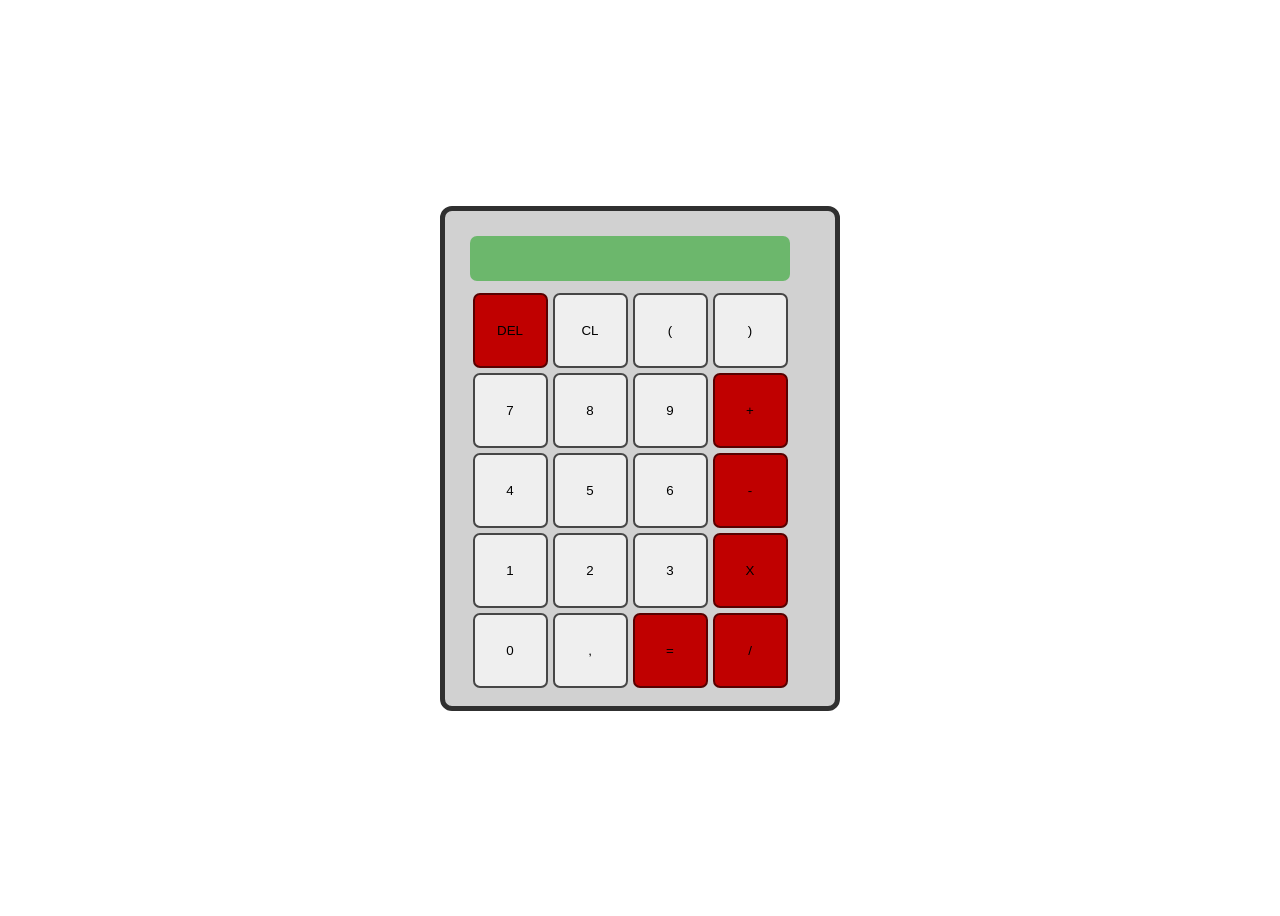
==== calculadora/index.html @ 1af68326 "First commit: Adiciona projetos" ====
<!DOCTYPE html>
<html lang="pt-BR">
<head>
    <meta charset="UTF-8">
    <meta name="viewport" content="width=device-width, initial-scale=1.0">
    <link rel="stylesheet" href="styles/style.css">
    <title>Calculadora</title>
</head>
<body>
    <main>
        <article class="calculadora">
            <section class="btns">
                <section class="result"><span></span></section>
                <button onclick="del()" class="btn-special">DEL</button>
                <button onclick="cl()">CL</button>
                <button onclick="addChar('(')">(</button>
                <button onclick="addChar(')')">)</button>
                <button onclick="addChar(7)">7</button>
                <button onclick="addChar(8)">8</button>
                <button onclick="addChar(9)">9</button>
                <button onclick="addChar('+')" class="btn-special">+</button>
                <button onclick="addChar(4)">4</button>
                <button onclick="addChar(5)">5</button>
                <button onclick="addChar(6)">6</button>
                <button onclick="addChar('-')" class="btn-special">-</button>
                <button onclick="addChar(1)">1</button>
                <button onclick="addChar(2)">2</button>
                <button onclick="addChar(3)">3</button>
                <button onclick="addChar('*')" class="btn-special">X</button>
                <button onclick="addChar(0)">0</button>
                <button onclick="addChar('.')">,</button>
                <button onclick="getResult()" class="btn-special">=</button>
                <button onclick="addChar('/')" class="btn-special">/</button>
            </section>
        </article>
    </main>

    <script src="scripts/script.js"></script>
</body>
</html>
---- calculadora/styles/style.css ----
main {
    display: flex;
    align-items: center;
    justify-content: center;
    height: 100vh;
}

::-webkit-scrollbar {
    display: none;
}

.calculadora {
    background-color: #d1d1d1;
    padding: 15px;
    border-radius: 12px;
    border: 5px solid #303030;
    width: 360px;
    display: flex;
    align-items: center;
    flex-direction: column;
}

.result {
    background-color: rgba(3, 156, 3, 0.49);
    border-radius: 7px;
    width: 300px;
    height: 25px;
    display: flex;
    align-items: center;
    justify-content: end;
    padding: 10px;
    margin: 10px 0;
}

.btns {
    display: flex;
    width: calc(85px * 4);
    flex-wrap: wrap;
}

button {
    width: 75px;
    height: 75px;
    border-radius: 7px;
    border: 2.5px solid #464646;
    margin: 2.5px;
}

.btn-special {
    border: 2.5px solid #580000;
    background-color: #c00000;
}
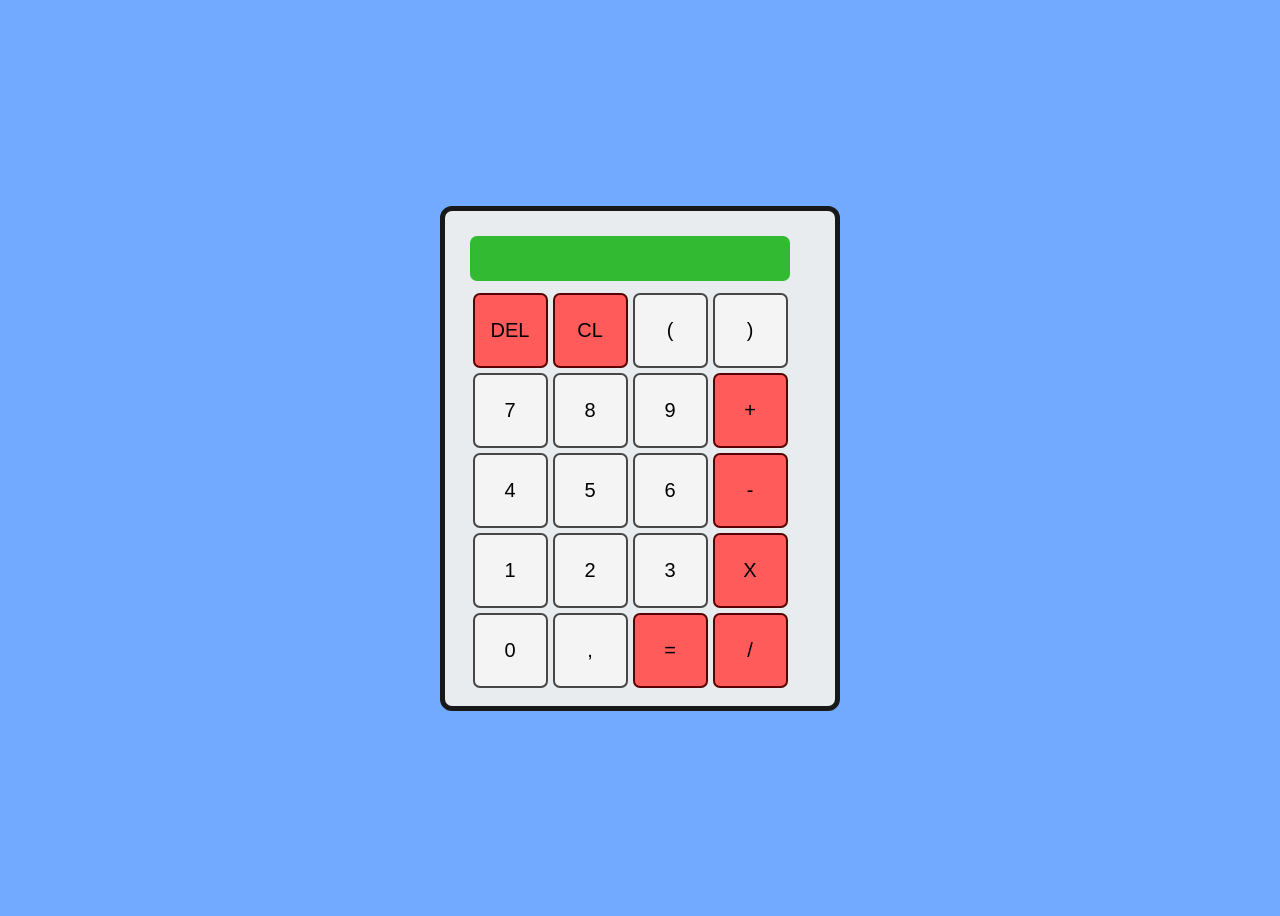
==== commit 81720d25: "style: alterei background, hover, :root" ====
--- a/calculadora/index.html
+++ b/calculadora/index.html
@@ -4,6 +4,9 @@
     <meta charset="UTF-8">
     <meta name="viewport" content="width=device-width, initial-scale=1.0">
     <link rel="stylesheet" href="styles/style.css">
+    <link rel="preconnect" href="https://fonts.googleapis.com">
+    <link rel="preconnect" href="https://fonts.gstatic.com" crossorigin>
+    <link href="https://fonts.googleapis.com/css2?family=Archivo:ital,wght@0,100..900;1,100..900&family=Bricolage+Grotesque:opsz,wght@12..96,200..800&family=DM+Sans:ital,opsz,wght@0,9..40,100..1000;1,9..40,100..1000&family=JetBrains+Mono:ital,wght@0,100..800;1,100..800&family=Lexend:wght@100..900&family=Manrope:wght@200..800&family=Outfit:wght@100..900&family=Space+Grotesk:wght@300..700&family=Tilt+Warp&display=swap" rel="stylesheet">
     <title>Calculadora</title>
 </head>
 <body>
@@ -12,7 +15,7 @@
             <section class="btns">
                 <section class="result"><span></span></section>
                 <button onclick="del()" class="btn-special">DEL</button>
-                <button onclick="cl()">CL</button>
+                <button onclick="cl()" class="btn-special">CL</button>
                 <button onclick="addChar('(')">(</button>
                 <button onclick="addChar(')')">)</button>
                 <button onclick="addChar(7)">7</button>
--- a/calculadora/styles/style.css
+++ b/calculadora/styles/style.css
@@ -1,3 +1,20 @@
+:root {
+    --font-space: "Space Grotesk", sans-serif;
+}
+
+::-webkit-scrollbar {
+    display: none;
+}
+
+* {
+    font-family: var(--font-space);
+    font-size: 20px;
+}
+
+body {
+    background-color: #257cffa5;
+}
+
 main {
     display: flex;
     align-items: center;
@@ -5,15 +22,11 @@
     height: 100vh;
 }
 
-::-webkit-scrollbar {
-    display: none;
-}
-
 .calculadora {
-    background-color: #d1d1d1;
+    background-color: #e9ecef;
     padding: 15px;
     border-radius: 12px;
-    border: 5px solid #303030;
+    border: 5px solid #181818;
     width: 360px;
     display: flex;
     align-items: center;
@@ -21,7 +34,7 @@
 }
 
 .result {
-    background-color: rgba(3, 156, 3, 0.49);
+    background-color: #32bb32;
     border-radius: 7px;
     width: 300px;
     height: 25px;
@@ -30,6 +43,7 @@
     justify-content: end;
     padding: 10px;
     margin: 10px 0;
+    overflow-x: scroll;
 }
 
 .btns {
@@ -44,9 +58,15 @@
     border-radius: 7px;
     border: 2.5px solid #464646;
     margin: 2.5px;
+    background-color: #f4f4f4;
+    transition: all 0.1s ease-in-out;
+}
+
+button:hover {
+    filter: opacity(70%);
 }
 
 .btn-special {
     border: 2.5px solid #580000;
-    background-color: #c00000;
+    background-color: #ff5b5b;
 }
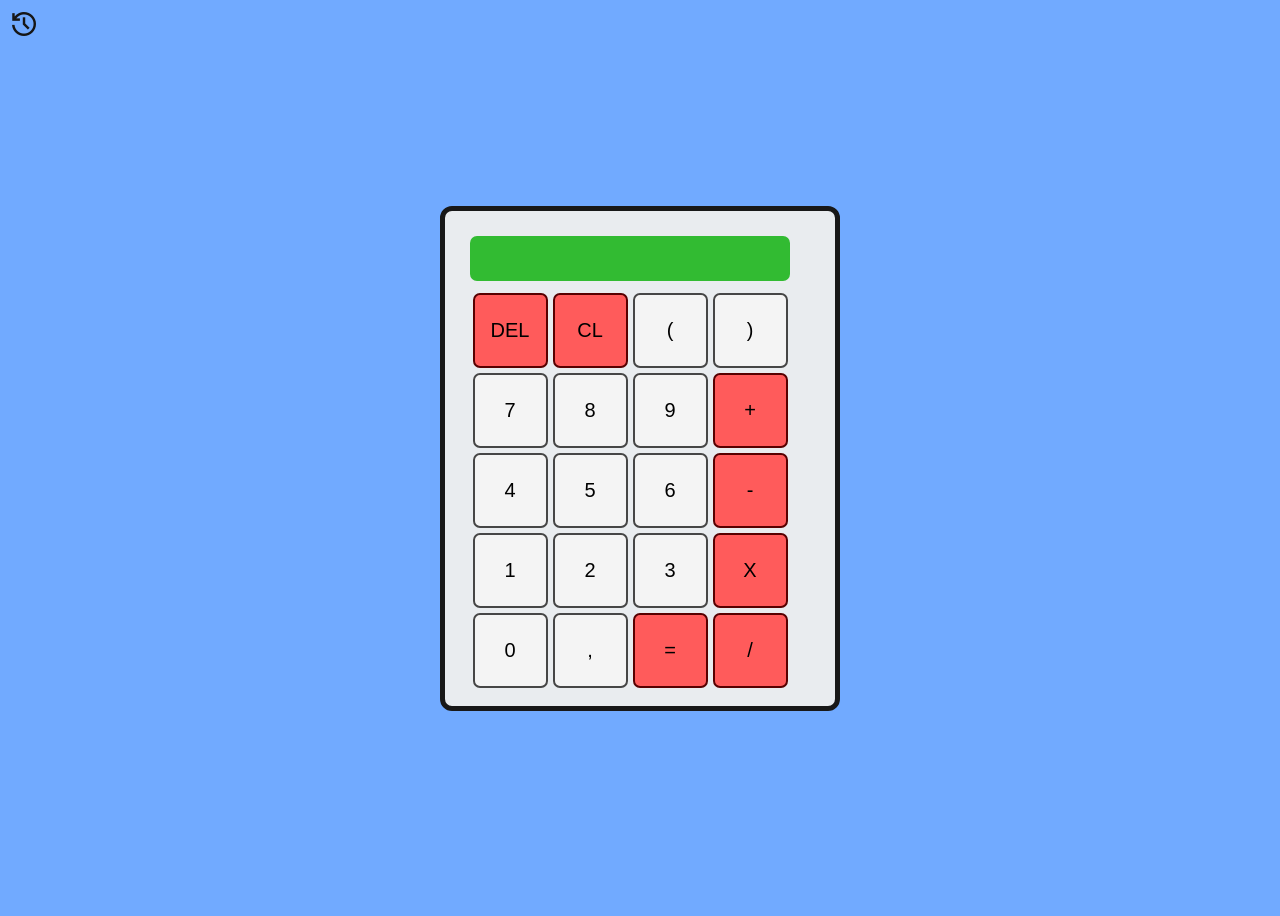
==== commit 71786821: "feat: adiciona history (histórico de calcs)" ====
--- a/calculadora/index.html
+++ b/calculadora/index.html
@@ -7,35 +7,46 @@
     <link rel="preconnect" href="https://fonts.googleapis.com">
     <link rel="preconnect" href="https://fonts.gstatic.com" crossorigin>
     <link href="https://fonts.googleapis.com/css2?family=Archivo:ital,wght@0,100..900;1,100..900&family=Bricolage+Grotesque:opsz,wght@12..96,200..800&family=DM+Sans:ital,opsz,wght@0,9..40,100..1000;1,9..40,100..1000&family=JetBrains+Mono:ital,wght@0,100..800;1,100..800&family=Lexend:wght@100..900&family=Manrope:wght@200..800&family=Outfit:wght@100..900&family=Space+Grotesk:wght@300..700&family=Tilt+Warp&display=swap" rel="stylesheet">
+    <link href="https://fonts.googleapis.com/css2?family=Material+Symbols+Outlined" rel="stylesheet" />
     <title>Calculadora</title>
 </head>
 <body>
     <main>
-        <article class="calculadora">
-            <section class="btns">
-                <section class="result"><span></span></section>
-                <button onclick="del()" class="btn-special">DEL</button>
-                <button onclick="cl()" class="btn-special">CL</button>
-                <button onclick="addChar('(')">(</button>
-                <button onclick="addChar(')')">)</button>
-                <button onclick="addChar(7)">7</button>
-                <button onclick="addChar(8)">8</button>
-                <button onclick="addChar(9)">9</button>
-                <button onclick="addChar('+')" class="btn-special">+</button>
-                <button onclick="addChar(4)">4</button>
-                <button onclick="addChar(5)">5</button>
-                <button onclick="addChar(6)">6</button>
-                <button onclick="addChar('-')" class="btn-special">-</button>
-                <button onclick="addChar(1)">1</button>
-                <button onclick="addChar(2)">2</button>
-                <button onclick="addChar(3)">3</button>
-                <button onclick="addChar('*')" class="btn-special">X</button>
-                <button onclick="addChar(0)">0</button>
-                <button onclick="addChar('.')">,</button>
-                <button onclick="getResult()" class="btn-special">=</button>
-                <button onclick="addChar('/')" class="btn-special">/</button>
-            </section>
-        </article>
+        <div class="history">
+            <span class="material-symbols-outlined">history</span>
+    
+            <div id="calcs" class="hidden">
+                <!-- calcs -->
+            </div>
+        </div>
+
+        <section>
+            <article class="calculadora">
+                <section class="btns">
+                    <section class="result"><span></span></section>
+                    <button onclick="del()" class="btn-special">DEL</button>
+                    <button onclick="cl()" class="btn-special">CL</button>
+                    <button onclick="addChar('(')">(</button>
+                    <button onclick="addChar(')')">)</button>
+                    <button onclick="addChar(7)">7</button>
+                    <button onclick="addChar(8)">8</button>
+                    <button onclick="addChar(9)">9</button>
+                    <button onclick="addChar('+')" class="btn-special">+</button>
+                    <button onclick="addChar(4)">4</button>
+                    <button onclick="addChar(5)">5</button>
+                    <button onclick="addChar(6)">6</button>
+                    <button onclick="addChar('-')" class="btn-special">-</button>
+                    <button onclick="addChar(1)">1</button>
+                    <button onclick="addChar(2)">2</button>
+                    <button onclick="addChar(3)">3</button>
+                    <button onclick="addChar('*')" class="btn-special">X</button>
+                    <button onclick="addChar(0)">0</button>
+                    <button onclick="addChar('.')">,</button>
+                    <button onclick="getResult()" class="btn-special">=</button>
+                    <button onclick="addChar('/')" class="btn-special">/</button>
+                </section>
+            </article>
+        </section>
     </main>
 
     <script src="scripts/script.js"></script>
--- a/calculadora/styles/style.css
+++ b/calculadora/styles/style.css
@@ -15,10 +15,10 @@
     background-color: #257cffa5;
 }
 
-main {
+main > section {
     display: flex;
+    justify-content: center;
     align-items: center;
-    justify-content: center;
     height: 100vh;
 }
 
@@ -69,4 +69,26 @@
 .btn-special {
     border: 2.5px solid #580000;
     background-color: #ff5b5b;
-}+}
+
+.material-symbols-outlined {
+    color: #161616;
+    font-size: 32px !important;
+    cursor: pointer;
+    width: fit-content;
+    transition: all 0.15s ease-in-out;
+}
+
+.material-symbols-outlined:hover {
+    color: #424242;
+}
+
+.history {
+    position: absolute;
+    display: flex;
+    flex-direction: column;
+}
+
+.interact {
+    cursor: pointer;
+}
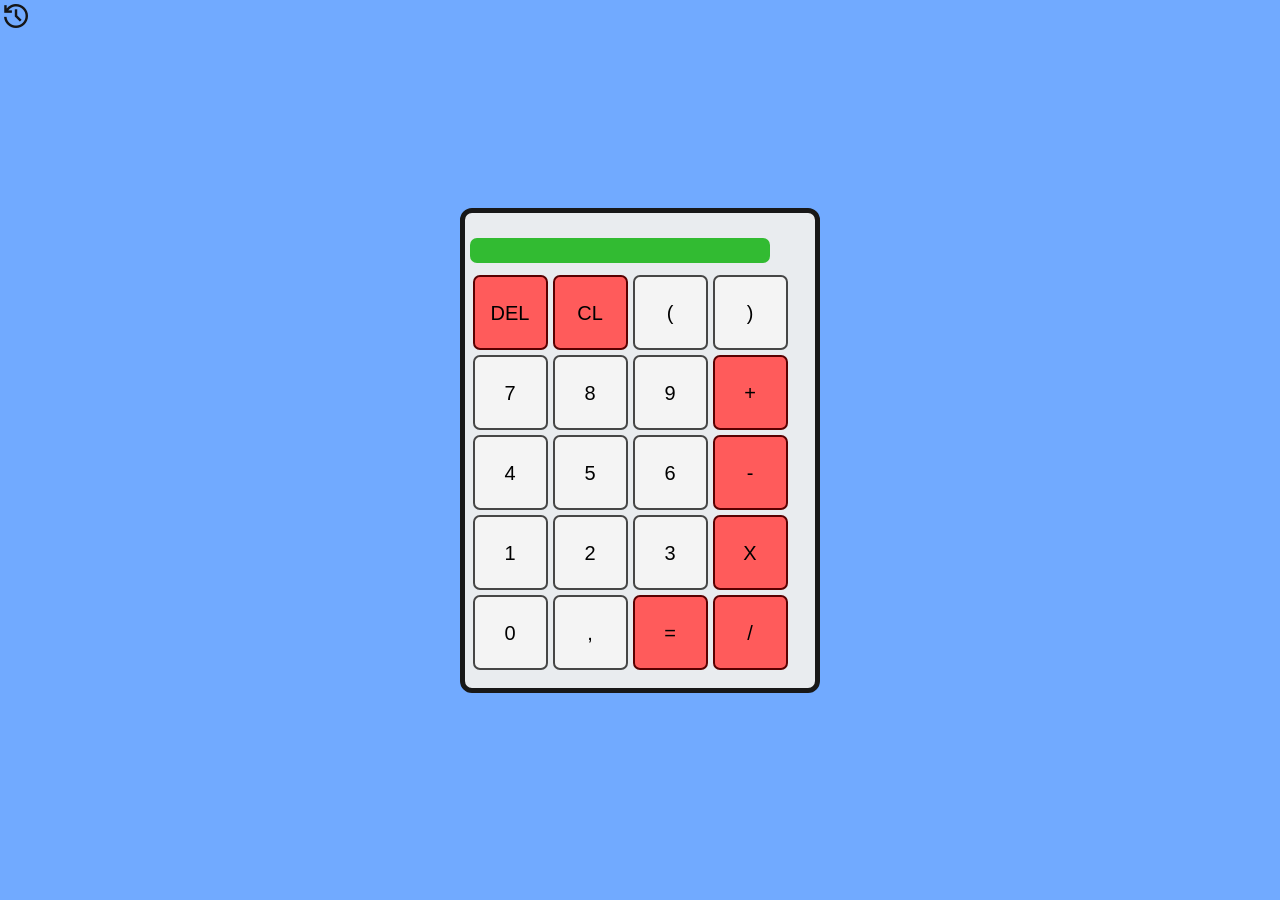
==== commit ed4d52ec: "feat: adiciona deleteHistory()" ====
--- a/calculadora/index.html
+++ b/calculadora/index.html
@@ -3,19 +3,21 @@
 <head>
     <meta charset="UTF-8">
     <meta name="viewport" content="width=device-width, initial-scale=1.0">
-    <link rel="stylesheet" href="styles/style.css">
     <link rel="preconnect" href="https://fonts.googleapis.com">
     <link rel="preconnect" href="https://fonts.gstatic.com" crossorigin>
     <link href="https://fonts.googleapis.com/css2?family=Archivo:ital,wght@0,100..900;1,100..900&family=Bricolage+Grotesque:opsz,wght@12..96,200..800&family=DM+Sans:ital,opsz,wght@0,9..40,100..1000;1,9..40,100..1000&family=JetBrains+Mono:ital,wght@0,100..800;1,100..800&family=Lexend:wght@100..900&family=Manrope:wght@200..800&family=Outfit:wght@100..900&family=Space+Grotesk:wght@300..700&family=Tilt+Warp&display=swap" rel="stylesheet">
     <link href="https://fonts.googleapis.com/css2?family=Material+Symbols+Outlined" rel="stylesheet" />
+    <link href="https://cdn.jsdelivr.net/npm/bootstrap@5.3.8/dist/css/bootstrap.min.css" rel="stylesheet" integrity="sha384-sRIl4kxILFvY47J16cr9ZwB07vP4J8+LH7qKQnuqkuIAvNWLzeN8tE5YBujZqJLB" crossorigin="anonymous">
+    <link rel="stylesheet" href="styles/style.css">
     <title>Calculadora</title>
 </head>
 <body>
     <main>
         <div class="history">
             <span class="material-symbols-outlined">history</span>
-    
+
             <div id="calcs" class="hidden">
+                <button class="btn btn-link">Clear</button>
                 <!-- calcs -->
             </div>
         </div>
@@ -50,5 +52,7 @@
     </main>
 
     <script src="scripts/script.js"></script>
+    <script src="https://cdn.jsdelivr.net/npm/bootstrap@5.3.8/dist/js/bootstrap.bundle.min.js" integrity="sha384-FKyoEForCGlyvwx9Hj09JcYn3nv7wiPVlz7YYwJrWVcXK/BmnVDxM+D2scQbITxI" crossorigin="anonymous"></script>
+
 </body>
 </html>
--- a/calculadora/styles/style.css
+++ b/calculadora/styles/style.css
@@ -92,3 +92,11 @@
 .interact {
     cursor: pointer;
 }
+
+.btn-link {
+    width: fit-content;
+    height: fit-content;
+    margin: 5px;
+    padding: 0;
+    text-decoration: none;
+}
